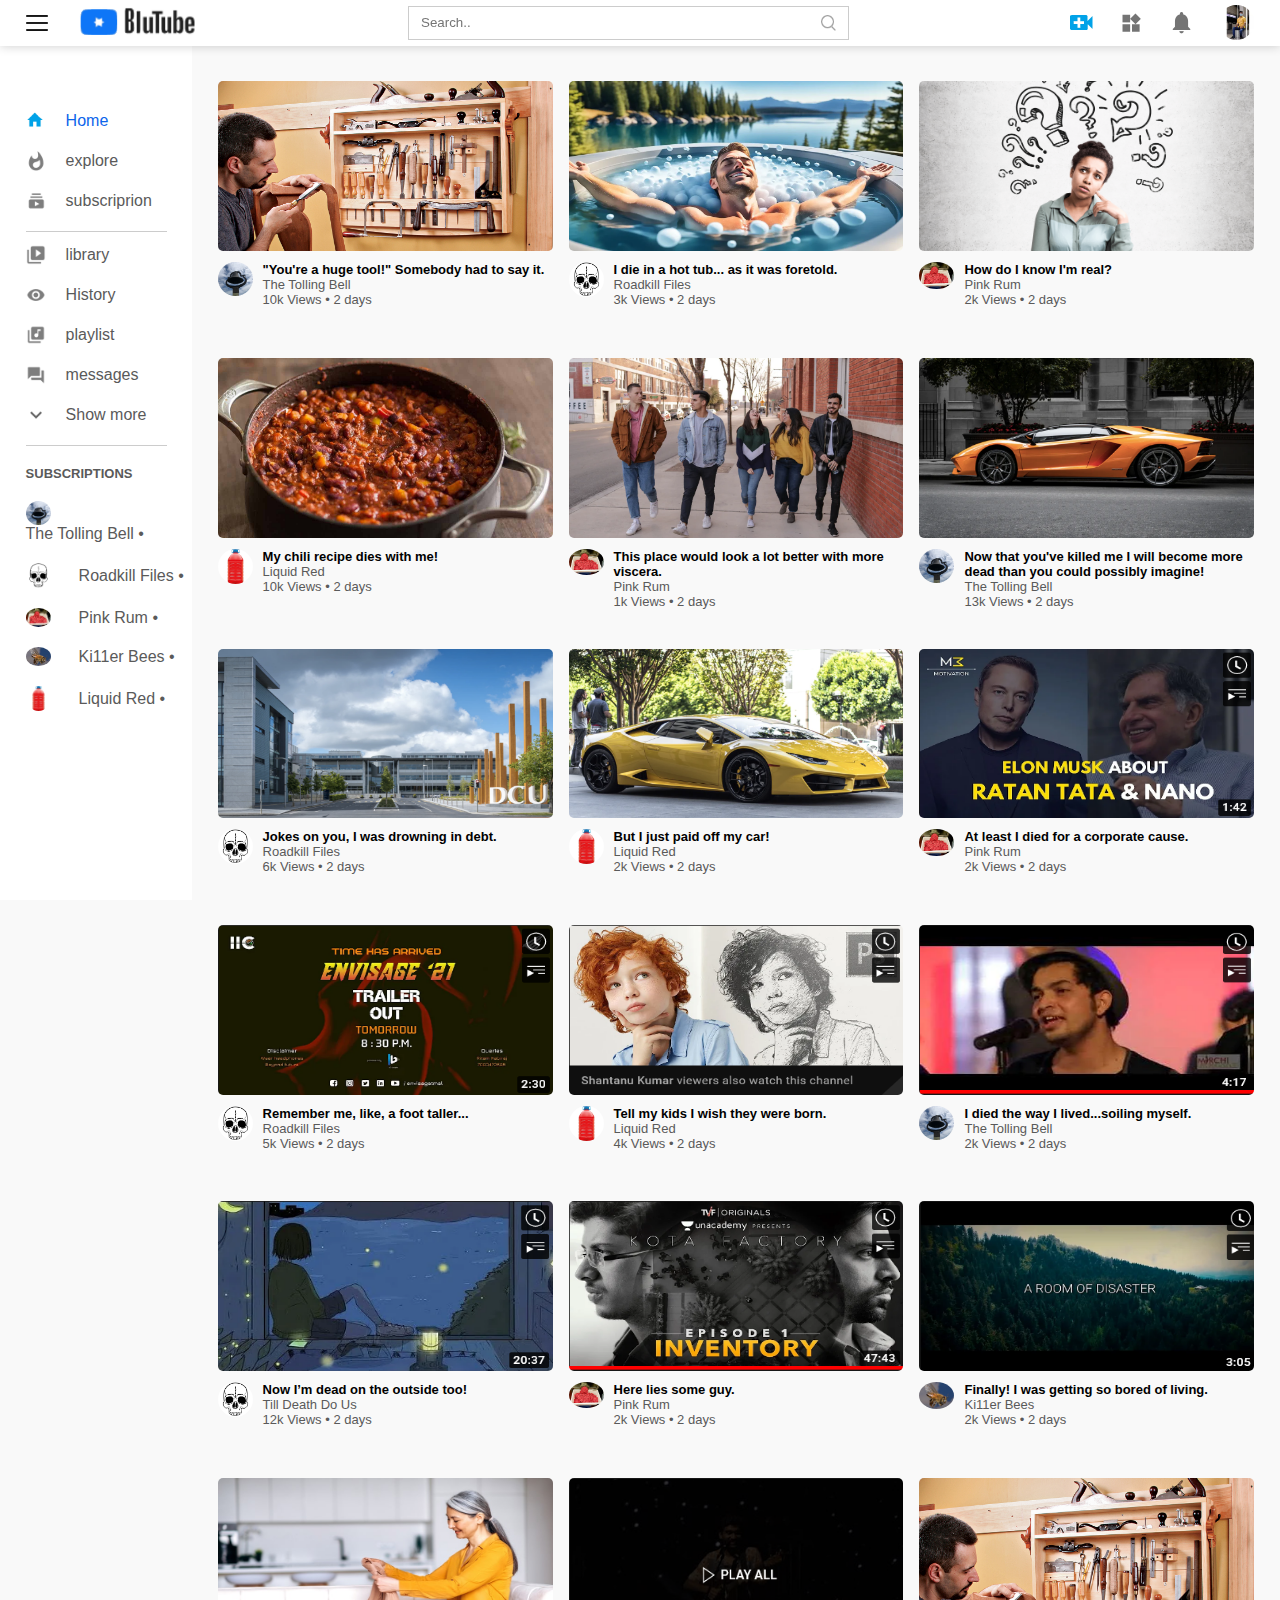
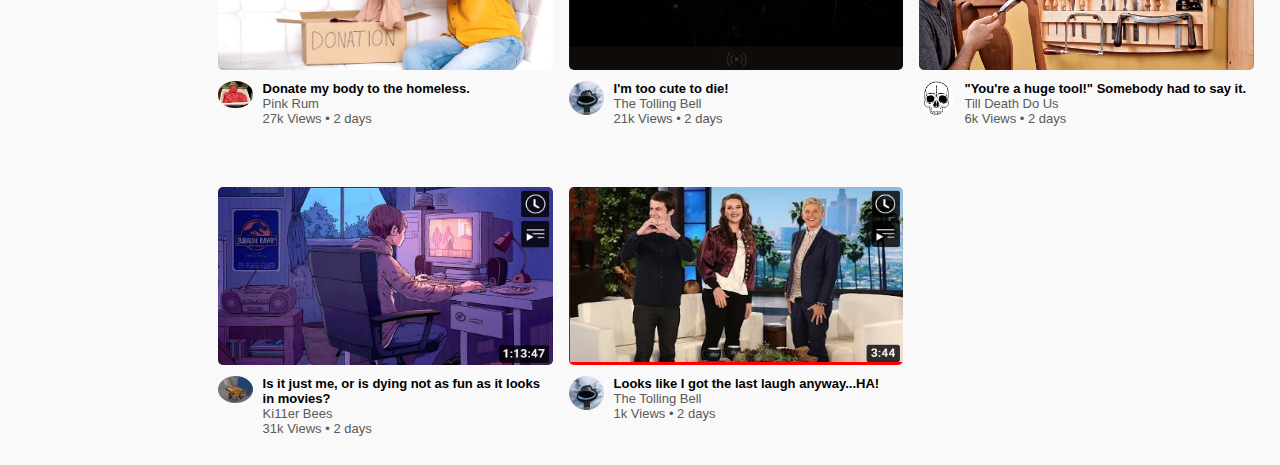
==== index.html @ 0ef953ca "init" ====
<!DOCTYPE html>
<html lang="en">

<head>
    <meta charset="UTF-8">
    <meta http-equiv="X-UA-Compatible" content="IE=edge">
    <meta name="viewport" content="width=device-width, initial-scale=1.0">
    <link rel="stylesheet" href="style.css">
    <title>Youtube Clone</title>
</head>

<body>

    <nav class="flex-div">
        <div class="nav-left flex-div">
            <img src="./images/menu.png" class="menu-icon" alt="" srcset="">
            <img src="./images/Bluetube.png" class="logo" alt="" srcset="">
        </div>
        <div class="nav-middle flex-div">
            <div class="search-box flex-div">
                <input type="text" placeholder="Search..">
                <img src="./images/search.png" alt="" srcset="">
            </div>
            <!-- <img src="./images/voice-search.png" class="mic-icon" alt="" srcset=""> -->
        </div>
        <div class="nav-right flex-div">
            <img src="./images/bluupload.png" alt="" srcset="">
            <img src="./images/more.png" alt="" srcset="">
            <img src="./images/notification.png" alt="" srcset="">
            <img src="./images/nilava.jpeg" class="user-icon" alt="" srcset="">
        </div>
    </nav>

    <!-- Side Bar -->

    <div class="sidebar">
        <div class="shortcut-links">
            <a href="#"><img src="./images/bluHome.png">
                <p>Home</p>
            </a>
            <a href="#"><img src="./images/explore.png">
                <p>explore</p>
            </a>
            <a href="#"><img src="./images/subscriprion.png">
                <p>subscriprion</p>
            </a>
            <hr>
            <a href="#"><img src="./images/library.png">
                <p>library</p>
            </a>
            <a href="#"><img src="./images/history.png">
                <p>History</p>
            </a>
            <a href="#"><img src="./images/playlist.png">
                <p>playlist</p>
            </a>
            <a href="#"><img src="./images/messages.png">
                <p>messages</p>
            </a>
            <a href="#"><img src="./images/show-more.png">
                <p>Show more</p>
            </a>
            <hr>
        </div>
        <div class="subscribed-list">
            <h3>SUBSCRIPTIONS</h3>
            <a href="#"><img src="./images/bell.jpg">
                <p>The Tolling Bell &bull;</p>
            </a>
            <a href="#"><img src="./images/skull.jpg">
                <p>Roadkill Files &bull;</p>
            </a>
            <a href="#"><img src="./images/pinkslime.jpeg">
                <p>Pink Rum &bull;</p>
            </a>
            <a href="#"><img src="./images/beeflying.jpg">
                <p>Ki11er Bees &bull;</p>
            </a>
            <a href="#"><img src="./images/red.jpeg">
                <p>Liquid Red &bull;</p>
            </a>

        </div>
    </div>

    <!-- Main Body -->
    <div class="container">
        <div class="banner">
            <img src="./images/banner.png" alt="" srcset="">
        </div>
        <div class="list-container">
            <div class="vid-list">
                <a href="video-1.html"> <img src="./images/tool.jpg" class="thumbnail"></a>
                <div class="flex-div">
                    <img src="./images/bell.jpg">
                    <div class="vid-info">
                        <a href="video-1.html">"You're a huge tool!" Somebody had to say it.</a>
                        <p>The Tolling Bell</p>
                        <p>10k Views &bull; 2 days</p>
                    </div>
                </div>
            </div>

            <div class="vid-list">
                <a href="video-2.html"> <img src="./images/hottub.png" class="thumbnail"></a>
                <div class="flex-div">
                    <img src="./images/skull.jpg">
                    <div class="vid-info">
                        <a href="video-2.html">I die in a hot tub... as it was foretold.</a>
                        <p>Roadkill Files</p>
                        <p>3k Views &bull; 2 days</p>
                    </div>
                </div>
            </div>

            <div class="vid-list">
                <a href="video-3.html"> <img src="./images/real.png" class="thumbnail "></a>
                <div class="flex-div">
                    <img src="./images/pinkslime.jpeg">
                    <div class="vid-info">
                        <a href="video-3.html">How do I know I'm real?</a>
                        <p>Pink Rum</p>
                        <p>2k Views &bull; 2 days</p>
                    </div>
                </div>
            </div>

            <div class="vid-list">
                <a href="#"> <img src="./images/national-chilli-day.jpg" class="thumbnail chili"></a>
                <div class="flex-div">
                    <img src="./images/red.jpeg">
                    <div class="vid-info">
                        <a href="#">My chili recipe dies with me!</a>
                        <p>Liquid Red</p>
                        <p>10k Views &bull; 2 days</p>
                    </div>
                </div>
            </div>

            <div class="vid-list">
                <a href="#"> <img src="./images/thumbnail5.png" class="thumbnail"></a>
                <div class="flex-div">
                    <img src="./images/pinkslime.jpeg">
                    <div class="vid-info">
                        <a href="#">This place would look a lot better with more viscera.</a>
                        <p>Pink Rum</p>
                        <p>1k Views &bull; 2 days</p>
                    </div>
                </div>
            </div>

            <div class="vid-list">
                <a href="#"> <img src="./images/thumbnail6.png" class="thumbnail"></a>
                <div class="flex-div">
                    <img src="./images/bell.jpg">
                    <div class="vid-info">
                        <a href="#">Now that you've killed me I will become more dead than you could possibly
                            imagine!</a>
                        <p>The Tolling Bell</p>
                        <p>13k Views &bull; 2 days</p>
                    </div>
                </div>
            </div>

            <div class="vid-list">
                <a href="#"> <img src="./images/thumbnail7.png" class="thumbnail"></a>
                <div class="flex-div">
                    <img src="./images/skull.jpg">
                    <div class="vid-info">
                        <a href="#">Jokes on you, I was drowning in debt.</a>
                        <p>Roadkill Files</p>
                        <p>6k Views &bull; 2 days</p>
                    </div>
                </div>
            </div>

            <div class="vid-list">
                <a href="#"> <img src="./images/thumbnail8.png" class="thumbnail"></a>
                <div class="flex-div">
                    <img src="./images/red.jpeg">
                    <div class="vid-info">
                        <a href="#">But I just paid off my car!</a>
                        <p>Liquid Red</p>
                        <p>2k Views &bull; 2 days</p>
                    </div>
                </div>
            </div>


            <div class="vid-list">
                <a href="video-9.html"> <img src="./images/thumbnail9.png" class="thumbnail"></a>
                <div class="flex-div">
                    <img src="./images/pinkslime.jpeg">
                    <div class="vid-info">
                        <a href="video-9.html">At least I died for a corporate cause.</a>
                        <p>Pink Rum</p>
                        <p>2k Views &bull; 2 days</p>
                    </div>
                </div>
            </div>

            <div class="vid-list">
                <a href="#"> <img src="./images/thumbnail10.png" class="thumbnail"></a>
                <div class="flex-div">
                    <img src="./images/skull.jpg">
                    <div class="vid-info">
                        <a href="#">Remember me, like, a foot taller...</a>
                        <p>Roadkill Files</p>
                        <p>5k Views &bull; 2 days</p>
                    </div>
                </div>
            </div>

            <div class="vid-list">
                <a href="video-11.html"> <img src="./images/thumbnail11.png" class="thumbnail"></a>
                <div class="flex-div">
                    <img src="./images/red.jpeg">
                    <div class="vid-info">
                        <a href="video-11.html">Tell my kids I wish they were born.</a>
                        <p>Liquid Red</p>
                        <p>4k Views &bull; 2 days</p>
                    </div>
                </div>
            </div>

            <div class="vid-list">
                <a href="video-12.html"> <img src="./images/thumbnail12.png" class="thumbnail"></a>
                <div class="flex-div">
                    <img src="./images/bell.jpg">
                    <div class="vid-info">
                        <a href="video-12.html">I died the way I lived...soiling myself.</a>
                        <p>The Tolling Bell</p>
                        <p>2k Views &bull; 2 days</p>
                    </div>
                </div>
            </div>

            <div class="vid-list">
                <a href="#"> <img src="./images/thumbnail13.png" class="thumbnail"></a>
                <div class="flex-div">
                    <img src="./images/skull.jpg">
                    <div class="vid-info">
                        <a href="#">Now I’m dead on the outside too!</a>
                        <p>Till Death Do Us</p>
                        <p>12k Views &bull; 2 days</p>
                    </div>
                </div>
            </div>

            <div class="vid-list">
                <a href="#"> <img src="./images/thumbnail14.png" class="thumbnail"></a>
                <div class="flex-div">
                    <img src="./images/pinkslime.jpeg">
                    <div class="vid-info">
                        <a href="#">Here lies some guy.</a>
                        <p>Pink Rum</p>
                        <p>2k Views &bull; 2 days</p>
                    </div>
                </div>
            </div>

            <div class="vid-list">
                <a href="#"> <img src="./images/thumbnail15.png" class="thumbnail"></a>
                <div class="flex-div">
                    <img src="./images/beeflying.jpg">
                    <div class="vid-info">
                        <a href="#">Finally! I was getting so bored of living.</a>
                        <p>Ki11er Bees</p>
                        <p>2k Views &bull; 2 days</p>
                    </div>
                </div>
            </div>

            <div class="vid-list">
                <a href="#"> <img src="./images/woman-donating-items.jpg" class="thumbnail"></a>
                <div class="flex-div">
                    <img src="./images/pinkslime.jpeg">
                    <div class="vid-info">
                        <a href="#">Donate my body to the homeless.</a>
                        <p>Pink Rum</p>
                        <p>27k Views &bull; 2 days</p>
                    </div>
                </div>
            </div>

            <div class="vid-list">
                <a href="#"> <img src="./images/thumbnail17.png" class="thumbnail"></a>
                <div class="flex-div">
                    <img src="./images/bell.jpg">

                    <div class="vid-info">
                        <a href="#">I'm too cute to die!</a>
                        <p>The Tolling Bell</p>
                        <p>21k Views &bull; 2 days</p>
                    </div>
                </div>
            </div>

            <div class="vid-list">
                <a href="#"> <img src="./images/tool.jpg" class="thumbnail"></a>
                <div class="flex-div">
                    <img src="./images/skull.jpg">
                    <div class="vid-info">
                        <a href="#">"You're a huge tool!" Somebody had to say it.</a>
                        <p>Till Death Do Us</p>
                        <p>6k Views &bull; 2 days</p>
                    </div>
                </div>
            </div>

            <div class="vid-list">
                <a href="#"> <img src="./images/thumbnail19.png" class="thumbnail"></a>
                <div class="flex-div">
                    <img src="./images/beeflying.jpg">
                    <div class="vid-info">
                        <a href="#">Is it just me, or is dying not as fun as it looks in movies?</a>
                        <p>Ki11er Bees</p>
                        <p>31k Views &bull; 2 days</p>
                    </div>
                </div>
            </div>

            <div class="vid-list">
                <a href="#"> <img src="./images/thumbnail20.png" class="thumbnail"></a>
                <div class="flex-div">
                    <img src="./images/bell.jpg">
                    <div class="vid-info">
                        <a href="#">Looks like I got the last laugh anyway...HA!</a>
                        <p>The Tolling Bell</p>
                        <p>1k Views &bull; 2 days</p>
                    </div>
                </div>
            </div>


        </div>



    </div>


    <script src="side-bar.js"></script>


</body>

</html>
---- style.css ----
* {
    margin: 0;
    padding: 0;
    font-family: 'poppins', sans-serif;
    box-sizing: border-box;
}

a {
    text-decoration: none;
    color: #5a5a5a;
}

img {
    cursor: pointer;
}

.flex-div {
    display: flex;
    align-items: center;

}

nav {
    padding: 0px 2%;
    justify-content: space-between;
    box-shadow: 0 0 10px rgba(0, 0, 0, 0.2);
    background: #fff;
    position: sticky;
    top: 0;
    z-index: 10;
}


.nav-right img {
    width: 25px;
    margin-right: 25px;
}

.nav-right .user-icon {
    width: 35px;
    margin-right: 0px;
    border-radius: 50%;

}

.nav-left .menu-icon {
    width: 22px;
    margin-right: 25px;

}

.nav-left .logo {
    width: 130px;

}

.nav-middle .mic-icon {
    width: 16px;

}

.nav-middle .search-box {
    border: 1px solid #ccc;
    margin-right: 15px;
    padding: 8px 12px;
    /* border-radius: 25px; */
}

.nav-middle .search-box input {
    width: 400px;
    border: 0;
    outline: 0;
    background: transparent;
}

.nav-middle .search-box img {
    width: 15px;

}

/* sidebar */
.sidebar {
    background: #fff;
    width: 15%;
    height: 100vh;
    position: fixed;
    top: 0;
    padding-left: 2%;
    padding-top: 98px;

}

.shortcut-links a img {
    width: 20px;
    margin-right: 20px;
}

.shortcut-links a {
    display: flex;
    align-items: center;
    margin-bottom: 20px;
    width: fit-content;
    flex-wrap: wrap;
    margin-top: 13px;
}


.shortcut-links a:first-child {
    color: #0c65eb;
}

.sidebar hr {
    border: 0;
    height: 1px;
    background: #ccc;
    width: 85%;
}

.subscribed-list h3 {
    font-size: 13px;
    margin: 20px 0;
    color: #5a5a5a;
}

.subscribed-list a {
    display: flex;
    align-items: center;
    margin-bottom: 20px;
    width: fit-content;
    flex-wrap: wrap;
}

.subscribed-list a img {
    width: 25px;
    border-radius: 50%;
    margin-right: 28px;
}


.small-sidebar {
    width: 5%;
}

.small-sidebar .shortcut-links a p,
.small-sidebar .subscribed-list a,
.small-sidebar h3 {
    display: none;
}

.small-sidebar hr {
    width: 50%;
    margin-bottom: 25px;
    display: none;

}

/* main Body */
.container {
    background: #f9f9f9;
    padding-left: 17%;
    padding-right: 2%;
    padding-top: 20px;
    padding-bottom: 20px;
}

.large-container {
    padding-left: 7%;
}

.banner {
    width: 100%;
    display: none;
}

.banner img {
    width: 100%;
    border-radius: 8px;
}


.list-container {
    display: grid;
    grid-template-columns: repeat(auto-fit, minmax(250px, 1fr));
    grid-column-gap: 16px;
    grid-row-gap: 30px;
    margin-top: 15px;
}

.vid-list .thumbnail {
    width: 100%;
    border-radius: 5px;
    height: 69%;

}

.chili {
    height: 155px;
}

.vid-list .flex-div {
    align-items: flex-start;
    margin-top: 7px;
}

.vid-list .flex-div img {
    width: 35px;
    margin-right: 10px;
    border-radius: 50%;
}

.vid-info {
    color: #5a5a5a;
    font-size: 13px;

}

.vid-info a {
    color: black;
    font-weight: 600;
    display: block;
    margin: bottom 5px;
    ;
}


@media (max-width: 900px) {
    .menu-icon {
        display: none;
    }

    .sidebar {
        display: none;
    }

    .container,
    .large-container {
        padding-left: 5%;
        padding-right: 5%;
    }

    /* .nav-right img{

    display: none;
   } */

    .nav-right .user-icon {
        display: block;
        width: 30px;
    }

    .nav-middle .search-box {
        width: 100px;
        display: none;

    }

    .nav-middle .mic-icon {
        display: none;
    }

    .logo {
        width: 90px;
    }

}

/*******      Video -9      *****/


.play-container {
    padding-left: 2% !important;
}

.row {
    display: flex;
    justify-content: space-between;
    flex-wrap: wrap;

}

.play-video {
    flex-basis: 69%;
}

.right-sidebar {
    flex-basis: 30%;
}

.play-video video {
    width: 100%;
}

.side-video-list {

    display: flex;
    justify-content: space-between;
    margin-bottom: 8px;
}

.side-video-list img {
    width: 100%;

}

.side-video-list .small-thumbnail {
    flex-basis: 49%;

}

.side-video-list .vid-info {

    flex-basis: 49%;
}

.play-video .tags a {

    color: #0000ff;
    font-size: 13px;
}

.play-video h3 {
    font-weight: 600;
    font-size: 22px;
    margin-top: 12px;
}

.play-video .play-video-info {
    display: flex;
    align-items: center;
    justify-content: space-between;
    flex-wrap: wrap;
    margin-top: 5px;
    font-size: 14px;
    color: #5a5a5a;
}

.play-video .play-video-info a img {
    width: 20px;
    margin-right: 8px;

}

.play-video .play-video-info a {
    display: inline-flex;
    align-items: center;
    margin-left: 15px;

}

.play-video hr {
    border: 0;
    height: 1px;
    background: #ccc;
    margin: 10px 0;
}

.owner {
    display: flex;
    align-items: center;
    margin-top: 20px;
}

.owner div {
    flex: 1;
    line-height: 18px;
}

.owner img {
    width: 40px;
    border-radius: 50%;
    margin-right: 15px;
}

.owner p {
    color: #000;
    font-weight: 600;
    font-size: 18px;
}


.owner span {
    font-size: 13px;
    color: #5a5a5a;
}


.owner button {
    background: #2947f3;
    color: #fff;
    padding: 8px 30px;
    border: 0;
    outline: 0;
    border-radius: 4px;
    cursor: pointer;
}

.vid-des {
    padding-left: 55px;
    margin: 15px 0;
}

.vid-des p {

    font-size: 14px;
    margin-bottom: 5px;
    color: #5a5a5a;
}

.vid-des .cmnt {
    display: flex;
    margin-top: 15px;
}

.cmnt img {
    width: 24px;
    height: 17px;
    margin-left: 46px;
    margin-right: 14px;
}

.vid-des h4 {
    font-size: 14px;
    color: #5a5a5a;
    /* margin-top: 15px; */
}

.add-cmnt {
    display: flex;
    align-items: center;
    margin: 30px 0;
}

.add-cmnt img {
    width: 35px;
    border-radius: 50%;
    margin-right: 15px;
}

.add-cmnt input {
    border: 0;
    outline: 0;
    border-bottom: 1px solid #5a5a5a;
    width: 100%;
    padding-top: 10px;
    background: transparent;
}

.old-cmnt {
    display: flex;
    align-items: center;
    margin: 20px 0;
}

.old-cmnt img {
    width: 35px;
    border-radius: 50%;
    margin-right: 15px;
}

.old-cmnt h3 {
    font-size: 14px;
    margin-bottom: 2px;
}

.old-cmnt h3 span {
    font-size: 12px;
    color: #5a5a5a;
    font-weight: 500;
    margin-left: 8px;
}

.old-cmnt .cmnt-react {
    display: flex;
    align-items: center;
    margin: 8px 0;
    font-size: 14px;
}

.old-cmnt .cmnt-react img {

    width: 20px;
    border-radius: 0;
    margin-right: 5px;
}

.old-cmnt .cmnt-react span {
    margin-right: 20px;
    color: #5a5a5a;

}

.old-cmnt .cmnt-react div {
    color: blue;
    display: block;
}

.hide-hr {
    display: none;
}

@media (max-width: 900px) {

    .play-video {
        flex-basis: 100%;
    }


    .right-sidebar {
        flex-basis: 100%;
        margin-top: 35px;
    }

    .play-container {
        padding-left: 5%;
    }

    .vid-des {
        padding-left: 5px;
    }

    .play-video .play-video-info a {
        margin-left: 0;
        margin-right: 15px;
        margin-top: 15px;
    }

    .hide-hr {
        display: block;
    }

}
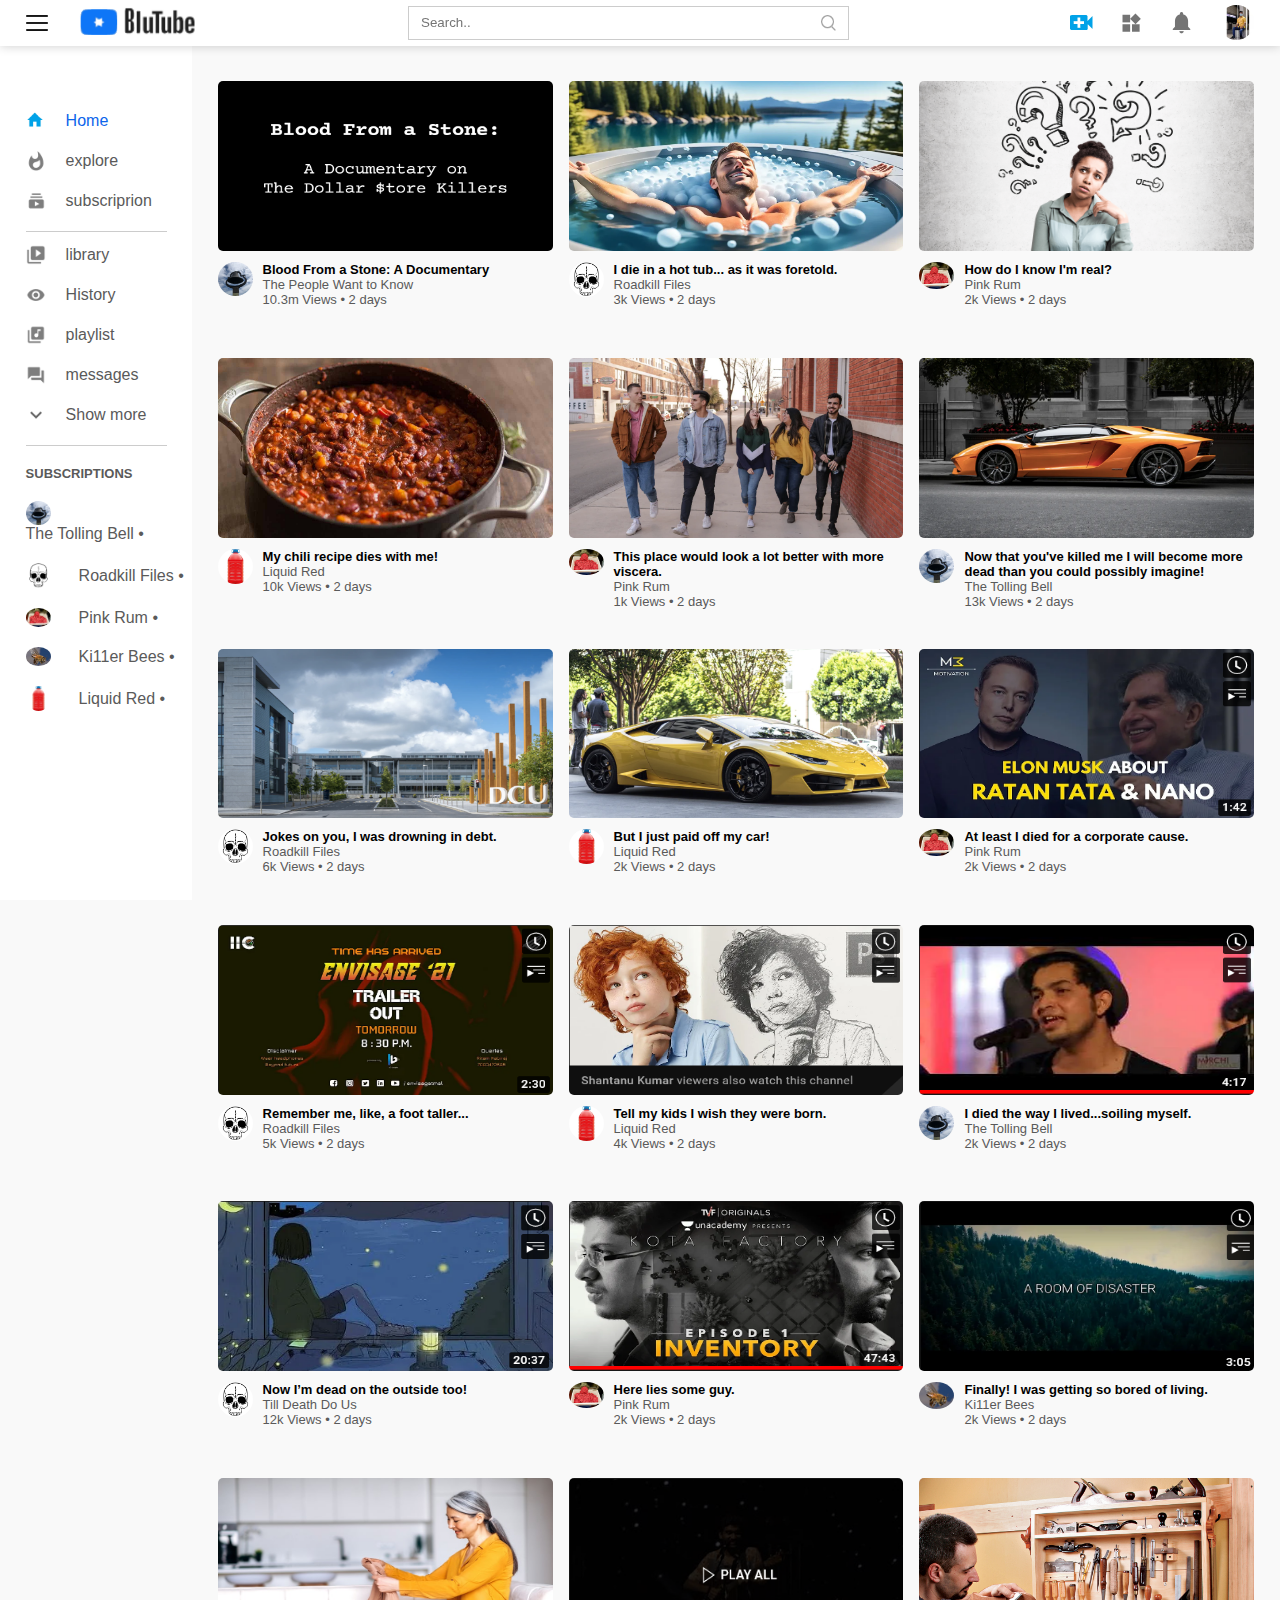
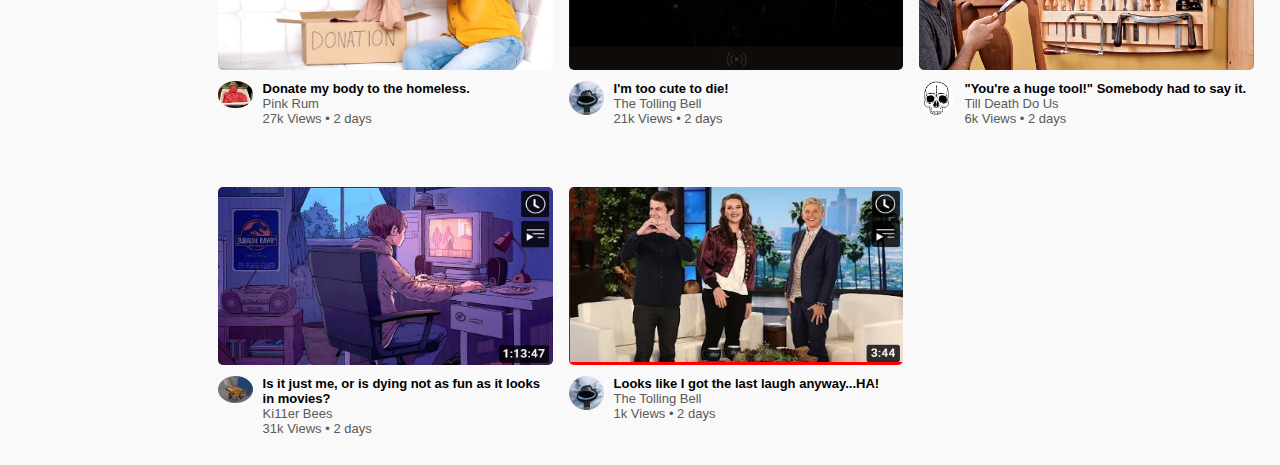
==== commit 8fe15a91: "video page updated to include mp4" ====
--- a/index.html
+++ b/index.html
@@ -90,13 +90,13 @@
         </div>
         <div class="list-container">
             <div class="vid-list">
-                <a href="video-1.html"> <img src="./images/tool.jpg" class="thumbnail"></a>
-                <div class="flex-div">
-                    <img src="./images/bell.jpg">
-                    <div class="vid-info">
-                        <a href="video-1.html">"You're a huge tool!" Somebody had to say it.</a>
-                        <p>The Tolling Bell</p>
-                        <p>10k Views &bull; 2 days</p>
+                <a href="video-1.html"> <img src="./images/Thumbnail.png" class="thumbnail"></a>
+                <div class="flex-div">
+                    <img src="./images/bell.jpg">
+                    <div class="vid-info">
+                        <a href="video-1.html">Blood From a Stone: A Documentary</a>
+                        <p>The People Want to Know</p>
+                        <p>10.3m Views &bull; 2 days</p>
                     </div>
                 </div>
             </div>
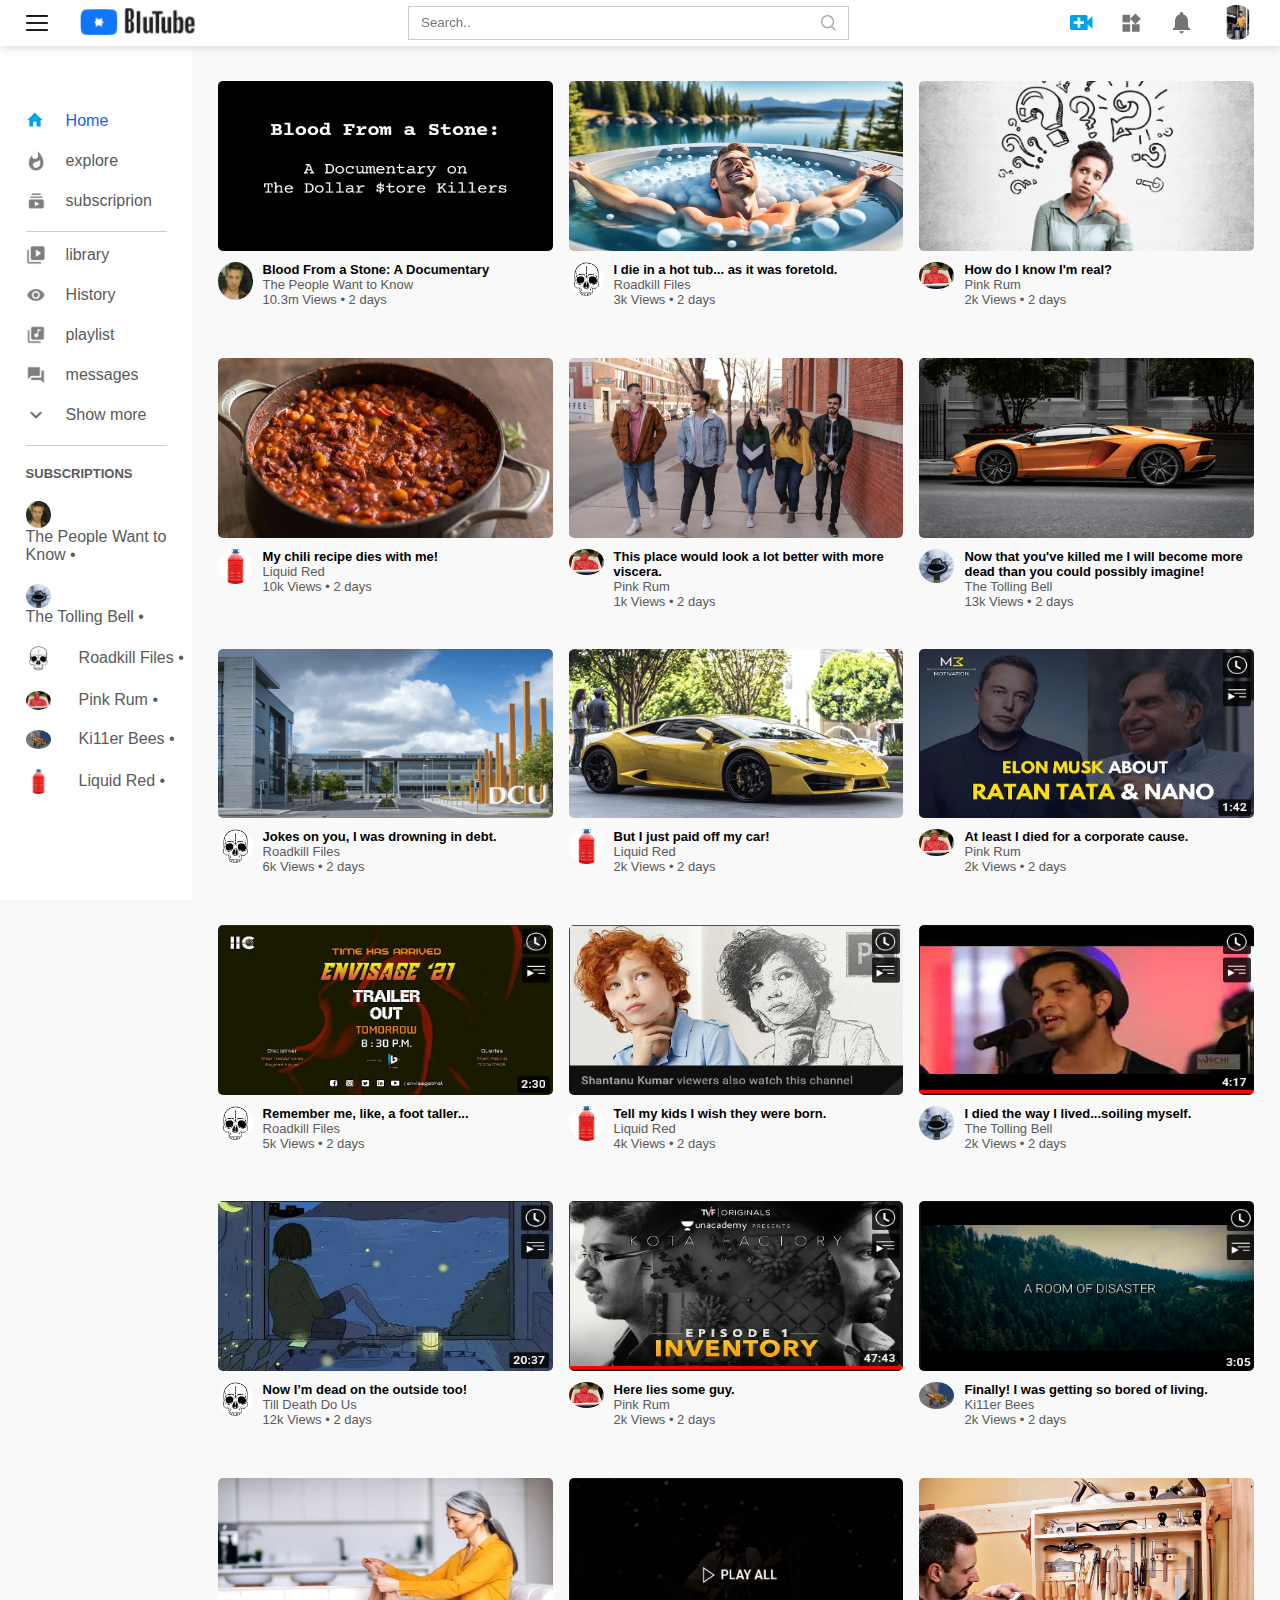
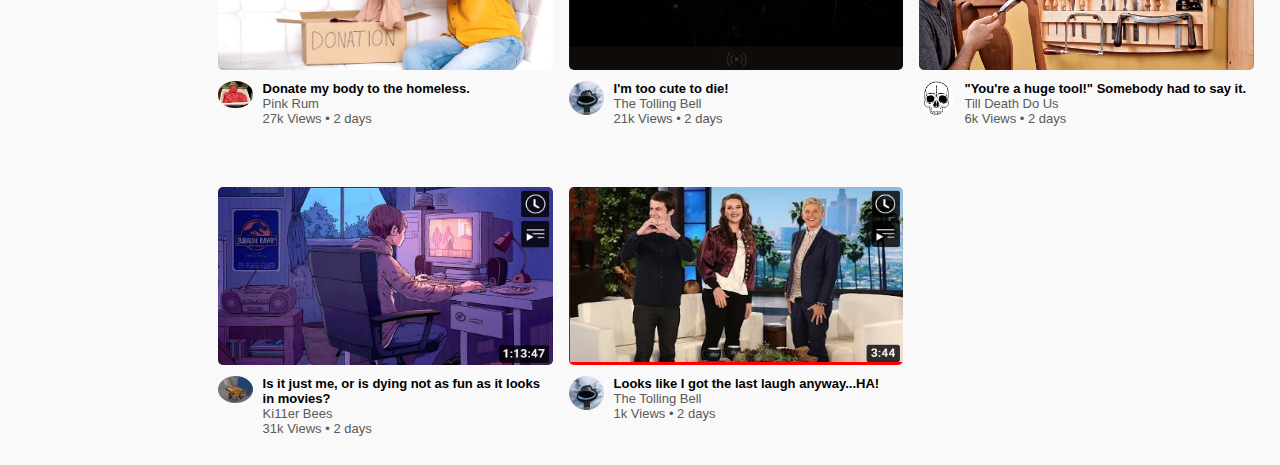
==== commit 1dfd844d: "added mp4 and thumbnails and comments" ====
--- a/index.html
+++ b/index.html
@@ -64,6 +64,9 @@
         </div>
         <div class="subscribed-list">
             <h3>SUBSCRIPTIONS</h3>
+            <a href="#"><img src="./images/cuteGuyIcon.jpeg">
+                <p>The People Want to Know &bull;</p>
+            </a>
             <a href="#"><img src="./images/bell.jpg">
                 <p>The Tolling Bell &bull;</p>
             </a>
@@ -92,7 +95,7 @@
             <div class="vid-list">
                 <a href="video-1.html"> <img src="./images/Thumbnail.png" class="thumbnail"></a>
                 <div class="flex-div">
-                    <img src="./images/bell.jpg">
+                    <img src="./images/cuteGuyIcon.jpeg">
                     <div class="vid-info">
                         <a href="video-1.html">Blood From a Stone: A Documentary</a>
                         <p>The People Want to Know</p>
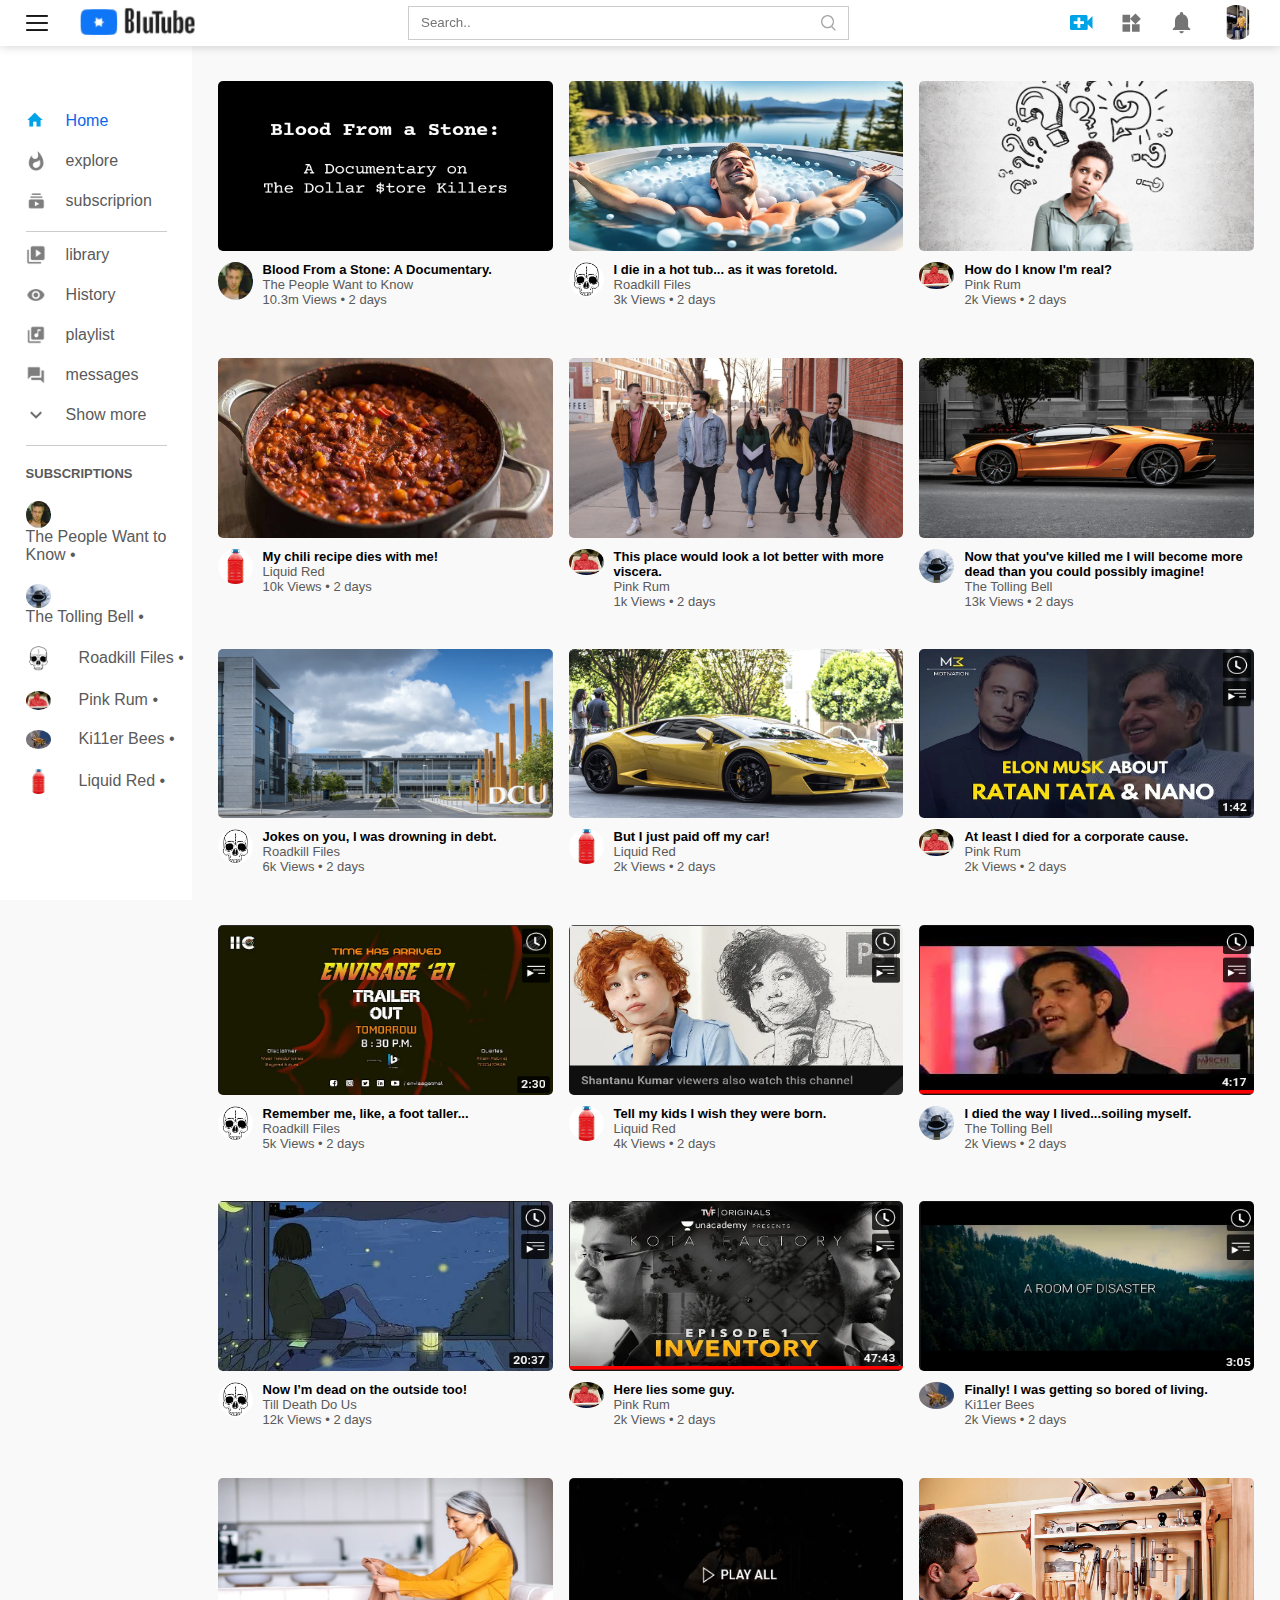
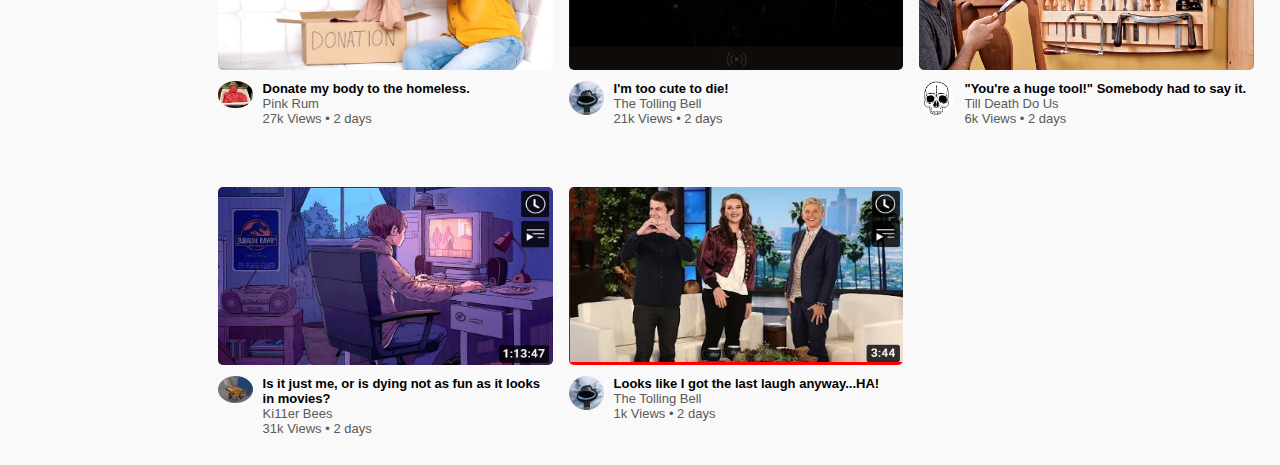
==== commit ee1e33f8: "lkjhb" ====
--- a/index.html
+++ b/index.html
@@ -97,7 +97,7 @@
                 <div class="flex-div">
                     <img src="./images/cuteGuyIcon.jpeg">
                     <div class="vid-info">
-                        <a href="video-1.html">Blood From a Stone: A Documentary</a>
+                        <a href="video-1.html">Blood From a Stone: A Documentary.</a>
                         <p>The People Want to Know</p>
                         <p>10.3m Views &bull; 2 days</p>
                     </div>
